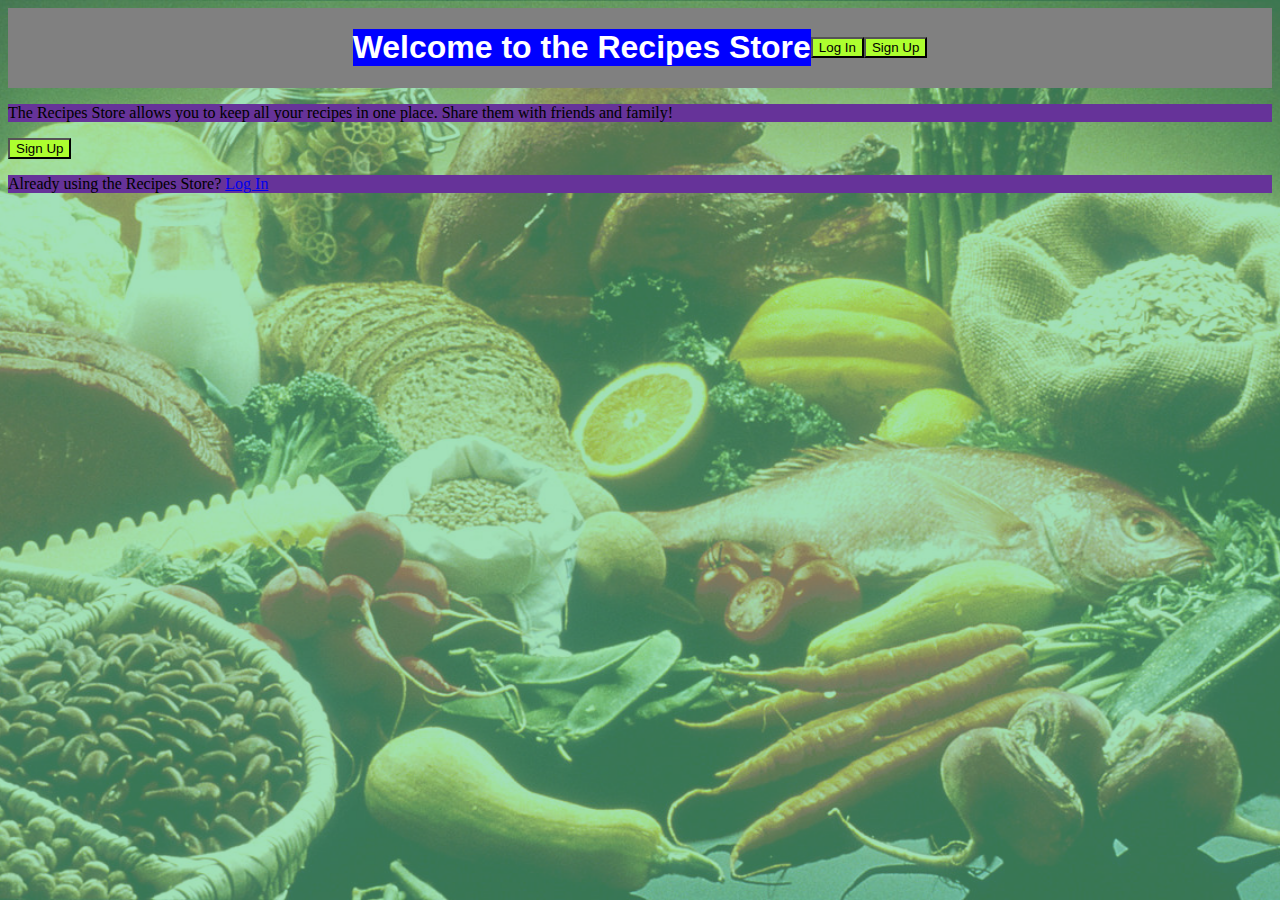
==== Designs/index.html @ 52f8cb00 "Rename the UI folder to Designs" ====
<!DOCTYPE html>
<html lang="en">
<head>
  <meta charset="UTF-8">
  <meta name="viewport" content="width=device-width, initial-scale=1.0">
  <meta http-equiv="X-UA-Compatible" content="ie=edge">
  <link rel="stylesheet" type="text/css" href="css/index-style.css">
  <title>The Recipes Store</title>
</head>
<body>
    <header>
        <h1>Welcome to the Recipes Store</h1>
        <a href="login_page.html"><button>Log In</button></a>
        <a href="register_page.html"><button>Sign Up</button></a>
    </header>
    <main>
        <p>
            The Recipes Store allows you to keep all your recipes in one place. 
            Share them with friends and family!
        </p>
            <a href="register_page.html"><button>Sign Up</button></a>
        <p>
            Already using the Recipes Store? <a href="login_page.html">Log In</a>
        </p>
    </main>
</body>
</html>
---- Designs/css/index-style.css ----
/*main {
    
}
*/
/*
html { 
    background: url(images/food-01.jpg) no-repeat center center fixed; 
    -webkit-background-size: cover;
    -moz-background-size: cover;
    -o-background-size: cover;
    background-size: cover;
}
*/

body {
    background: rgba(96, 204, 136, 0.5) no-repeat center center fixed;
    -webkit-background-size: cover;
    -moz-background-size: cover;
    -o-background-size: cover;
    background-size: cover;
    background-image: url("images/1200px-Good_Food_Display_-_NCI_Visuals_Online.png");
}

header {
    background-color: grey;
    display: flex;
    justify-content: center;
    align-items: center;
}

h1 {
    background-color: blue;
    color: #fff;
    font-family: Arial, Helvetica, sans-serif;
}

p {
    background-color: rebeccapurple;
}

button {
    background-color: greenyellow;
}
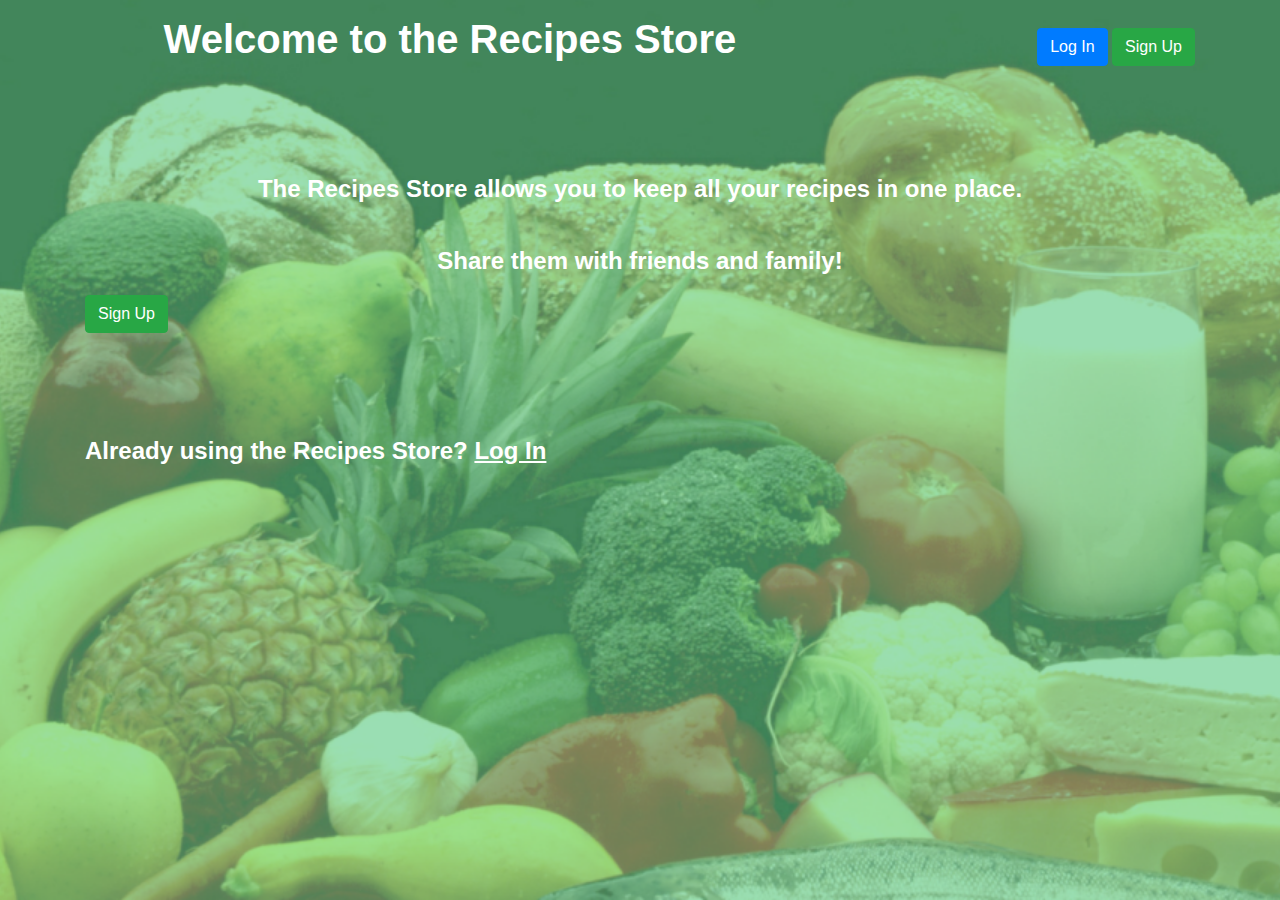
==== commit e382497d: "Modify index.html to work with Bootstrap and background image used." ====
--- a/Designs/index.html
+++ b/Designs/index.html
@@ -2,26 +2,34 @@
 <html lang="en">
 <head>
   <meta charset="UTF-8">
-  <meta name="viewport" content="width=device-width, initial-scale=1.0">
+  <meta name="viewport" content="width=device-width, initial-scale=1.0, shrink-to-fit=no">
   <meta http-equiv="X-UA-Compatible" content="ie=edge">
+  <link rel="stylesheet" type="text/css" href="css/bootstrap.css">
   <link rel="stylesheet" type="text/css" href="css/index-style.css">
   <title>The Recipes Store</title>
 </head>
 <body>
-    <header>
-        <h1>Welcome to the Recipes Store</h1>
-        <a href="login_page.html"><button>Log In</button></a>
-        <a href="register_page.html"><button>Sign Up</button></a>
-    </header>
-    <main>
-        <p>
-            The Recipes Store allows you to keep all your recipes in one place. 
-            Share them with friends and family!
-        </p>
-            <a href="register_page.html"><button>Sign Up</button></a>
-        <p>
-            Already using the Recipes Store? <a href="login_page.html">Log In</a>
-        </p>
-    </main>
+    <div class="container">
+        <div class="row">
+            <div class="col-md-8 justify-content-center text-center">
+                <h1>Welcome to the Recipes Store</h1>
+            </div>
+            <div class="col-md-4 justify-content-right text-right">
+                <a href="login_page.html"><button class="btn btn-primary">Log In</button></a>
+                <a href="register_page.html"><button class="btn btn-success">Sign Up</button></a>
+            </div>
+            </header>
+        </div>
+        <main>
+            <p class="justify-content-center text-center">
+                The Recipes Store allows you to keep all your recipes in one place. <br>
+            </br>Share them with friends and family!
+            </p>
+            <a href="register_page.html"><button class="btn btn-success">Sign Up</button></a>
+            <p>
+                Already using the Recipes Store? <a class="link" href="login_page.html">Log In</a>
+            </p>
+        </main>
+    </div>
 </body>
 </html>--- a/Designs/css/index-style.css
+++ b/Designs/css/index-style.css
@@ -1,5 +1,6 @@
 /*main {
-    
+text-align: center;
+    margin-left: 150px;    
 }
 */
 /*
@@ -13,31 +14,36 @@
 */
 
 body {
-    background: rgba(96, 204, 136, 0.5) no-repeat center center fixed;
+    background: no-repeat center center fixed;
     -webkit-background-size: cover;
     -moz-background-size: cover;
     -o-background-size: cover;
     background-size: cover;
-    background-image: url("images/1200px-Good_Food_Display_-_NCI_Visuals_Online.png");
+    background-image: url("images/food-10.png");
 }
 
-header {
-    background-color: grey;
-    display: flex;
-    justify-content: center;
-    align-items: center;
+.col-md-8 {
+    margin-top: 15px;
 }
 
+.col-md-4 {
+    margin-top: 28px;
+}
+
+
 h1 {
-    background-color: blue;
     color: #fff;
-    font-family: Arial, Helvetica, sans-serif;
+    font-weight: bolder;
 }
 
 p {
-    background-color: rebeccapurple;
+    color: #fff;
+    font-size: 24px;
+    margin-top: 100px;
+    font-weight: bold;
 }
 
-button {
-    background-color: greenyellow;
+.link {
+    color: #fff;
+    text-decoration: underline;
 }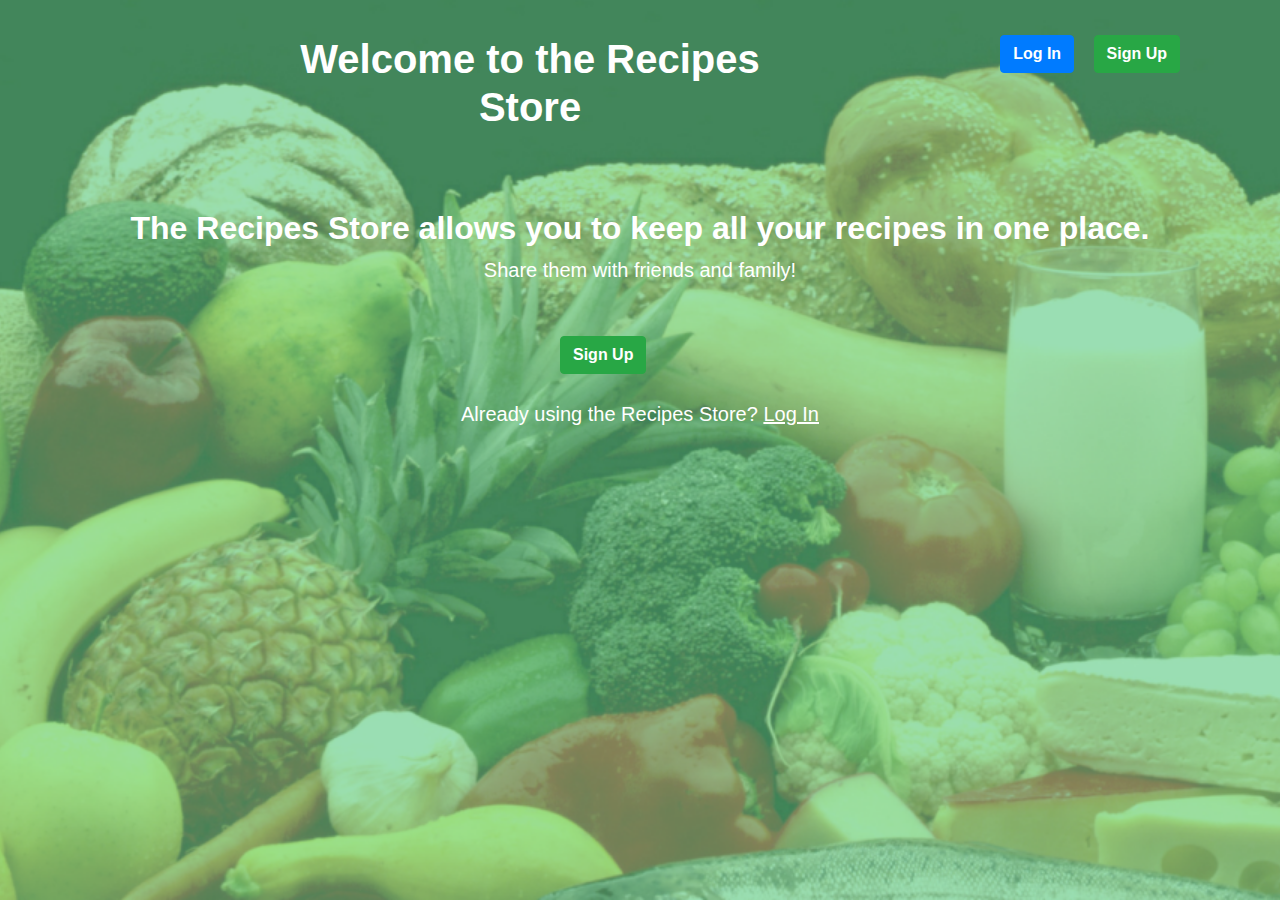
==== commit a2f8b256: "Create the Login Page and style it. Modify index.html and its styling" ====
--- a/Designs/index.html
+++ b/Designs/index.html
@@ -15,18 +15,20 @@
                 <h1>Welcome to the Recipes Store</h1>
             </div>
             <div class="col-md-4 justify-content-right text-right">
-                <a href="login_page.html"><button class="btn btn-primary">Log In</button></a>
-                <a href="register_page.html"><button class="btn btn-success">Sign Up</button></a>
+                <a href="login_page.html"><button type="submit" class="btn btn-primary">Log In</button></a>
+                <a href="register_page.html"><button type="submit" class="btn btn-success">Sign Up</button></a>
             </div>
             </header>
         </div>
         <main>
+            <h2 class="justify-content-center text-center">
+                The Recipes Store allows you to keep all your recipes in one place. 
+            </h2>
+            <p class="justify-content-center text-center">Share them with friends and family!</p>
+                <a href="register_page.html">
+                    <button type="submit" class="btn btn-success btn-bottom">Sign Up</button>
+                </a>
             <p class="justify-content-center text-center">
-                The Recipes Store allows you to keep all your recipes in one place. <br>
-            </br>Share them with friends and family!
-            </p>
-            <a href="register_page.html"><button class="btn btn-success">Sign Up</button></a>
-            <p>
                 Already using the Recipes Store? <a class="link" href="login_page.html">Log In</a>
             </p>
         </main>
--- a/Designs/css/index-style.css
+++ b/Designs/css/index-style.css
@@ -22,28 +22,41 @@
     background-image: url("images/food-10.png");
 }
 
-.col-md-8 {
-    margin-top: 15px;
-}
-
-.col-md-4 {
-    margin-top: 28px;
-}
-
-
 h1 {
     color: #fff;
     font-weight: bolder;
+    margin-top: 35px;
+    margin-left: 160px;
+}
+
+.btn, .btn-primary, .btn-success {
+    font-weight: bolder;
+    margin-top: 35px;
+    margin-right: 15px;
+}
+
+.btn-bottom {
+    margin-left: 475px;
+    margin-bottom: 25px;
+}
+
+h2 {
+    color: #fff;
+    font-weight: bolder;
+    margin-top: 70px;
 }
 
 p {
     color: #fff;
-    font-size: 24px;
-    margin-top: 100px;
-    font-weight: bold;
+    font-size: 20px;
 }
 
 .link {
+    text-decoration: underline;
     color: #fff;
+}
+
+a:hover {
     text-decoration: underline;
+    color: #fff;
 }